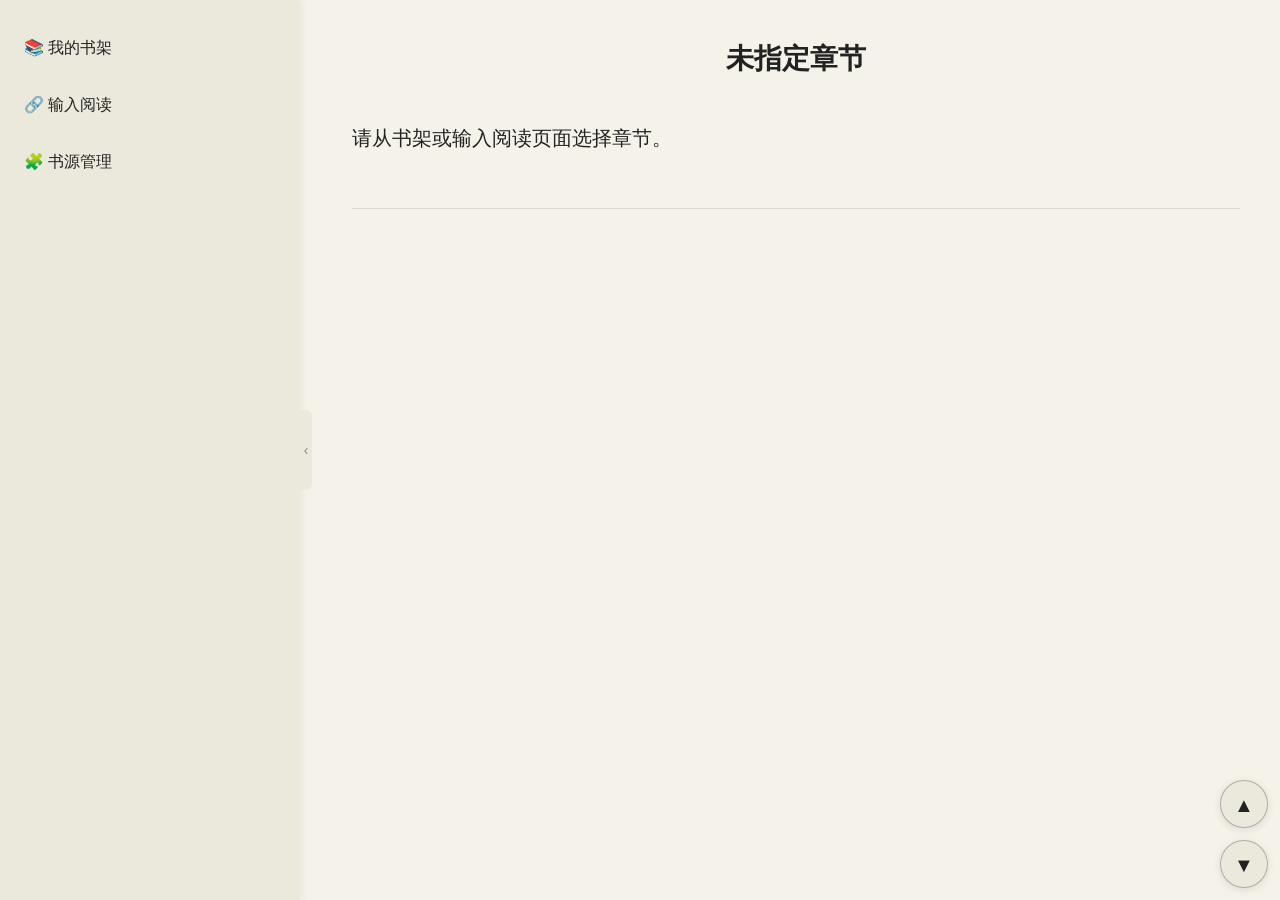
==== internal/web/templates/chapter.html @ ac38aad9 "first commit" ====
<!DOCTYPE html>
<html lang="zh-CN">
<head>
    <meta charset="UTF-8">
    <meta name="viewport" content="width=device-width, initial-scale=1.0">
    <title>章节阅读 - 小说阅读器</title>
    <link rel="stylesheet" href="style.css">
</head>
<body>

    <div id="sidebar">
        <a class="nav-btn" href="index.html">📚 我的书架</a>
        <a class="nav-btn" href="read.html">🔗 输入阅读</a>
        <a class="nav-btn" href="sources.html">🧩 书源管理</a>
    </div>

    <button id="sidebar-toggle" onclick="toggleSidebar()" title="收起/展开侧边栏"></button>
    <script src="sidebar.js"></script>
    <script>initSidebarState();</script>

    <div id="main-content">
        <div id="reader-title">加载中...</div>
        <div id="reader-chapter-name"></div>
        <div id="reader-text"></div>
        <div class="bottom-nav">
            <button class="action-btn" id="retry-btn" style="display: none;" onclick="retryChapter()">🔄 重试</button>
            <a class="action-btn" id="next-chapter-btn" style="display: none;" href="#">下一章</a>
        </div>

        <div id="page-buttons">
            <button class="page-btn" id="pageup-btn" onclick="scrollPage(-1)" title="向上翻页">▲</button>
            <button class="page-btn" id="pagedown-btn" onclick="scrollPage(1)" title="向下翻页">▼</button>
        </div>
    </div>

    <script>
        const API_BASE = '/api/v1';
        let currentNextUrl = null;
        let lastReadUrl = null;
        let prefetchController = null;

        function getQueryParam(name) {
            const params = new URLSearchParams(window.location.search);
            return params.get(name);
        }

        function scrollPage(direction) {
            // 翻页距离用视口高度（部分 Kindle 浏览器整页滚动，
            // 此时 #main-content.clientHeight 是全文高度，不能拿来当一屏）。
            var de = document.documentElement;
            var step = direction * (de.clientHeight || window.innerHeight || 0) * 0.85;
            var main = document.getElementById('main-content');
            var before = main.scrollTop;
            main.scrollTop += step;
            if (main.scrollTop === before) {
                // #main-content 不可滚动时（如 Kindle 整页滚动），退回滚动窗口
                window.scrollBy(0, step);
            }
            positionPageButtons();
        }

        var lastBtnLeft = null, lastBtnTop = null;
        // 把翻页按钮吸附到视口右下角。Kindle 墨水屏浏览器不支持 position:fixed，
        // 既不滚动内层 overflow、也不触发 window 的 scroll 事件，所以靠下面的
        // setInterval 轮询调用。仅当坐标变化时才写样式，避免墨水屏无谓重绘。
        function positionPageButtons() {
            var btns = document.getElementById('page-buttons');
            if (!btns) return;
            var de = document.documentElement;
            var vw = de.clientWidth || window.innerWidth || 0;
            var vh = de.clientHeight || window.innerHeight || 0;
            var sx = window.pageXOffset || de.scrollLeft || document.body.scrollLeft || 0;
            var sy = window.pageYOffset || de.scrollTop || document.body.scrollTop || 0;
            var left = sx + vw - btns.offsetWidth - 12;
            var top  = sy + vh - btns.offsetHeight - 12;
            if (left === lastBtnLeft && top === lastBtnTop) return;
            lastBtnLeft = left;
            lastBtnTop = top;
            btns.style.left = left + 'px';
            btns.style.top  = top + 'px';
        }

        function prefetchNextChapter(url) {
            if (prefetchController) {
                prefetchController.abort();
            }
            prefetchController = new AbortController();
            fetch(`${API_BASE}/prefetch`, {
                method: 'POST',
                headers: { 'Content-Type': 'application/json' },
                body: JSON.stringify({ url: url }),
                signal: prefetchController.signal
            }).catch(() => {}); // 静默失败
        }

        async function readChapter(url) {
            if (!url) return;
            lastReadUrl = url;

            document.getElementById('reader-title').textContent = '正在解析内容...';
            document.getElementById('reader-chapter-name').textContent = '';
            document.getElementById('reader-text').textContent = '';
            document.getElementById('next-chapter-btn').style.display = 'none';
            document.getElementById('retry-btn').style.display = 'none';

            try {
                const response = await fetch(`${API_BASE}/read`, {
                    method: 'POST',
                    headers: {
                        'Content-Type': 'application/json'
                    },
                    body: JSON.stringify({ url: url })
                });

                const data = await response.json();

                document.getElementById('reader-title').textContent = data.book_name || '未知书名';
                document.getElementById('reader-chapter-name').textContent = data.chapter_name || '未知章节';
                document.getElementById('reader-text').textContent = data.content || '无内容';
                document.getElementById('retry-btn').style.display = 'none';

                if (data.next_url) {
                    currentNextUrl = data.next_url;
                    const nextBtn = document.getElementById('next-chapter-btn');
                    nextBtn.href = 'chapter.html?url=' + encodeURIComponent(data.next_url);
                    nextBtn.style.display = 'inline-block';
                    // 预加载下一章
                    prefetchNextChapter(data.next_url);
                } else {
                    currentNextUrl = null;
                }

                document.getElementById('main-content').scrollTop = 0;
                positionPageButtons();

            } catch (error) {
                console.error('读取章节失败:', error);
                document.getElementById('reader-title').textContent = '读取失败';
                document.getElementById('reader-text').textContent = '请检查本地服务是否正常运行。';
                document.getElementById('retry-btn').style.display = 'inline-block';
            }
        }

        function retryChapter() {
            if (lastReadUrl) {
                readChapter(lastReadUrl);
            }
        }


        window.onload = function() {
            const url = getQueryParam('url');
            if (url) {
                readChapter(url);
            } else {
                document.getElementById('reader-title').textContent = '未指定章节';
                document.getElementById('reader-text').textContent = '请从书架或输入阅读页面选择章节。';
            }
            positionPageButtons();
        };
        window.addEventListener('resize', positionPageButtons);
        window.addEventListener('scroll', positionPageButtons);
        document.getElementById('main-content').addEventListener('scroll', positionPageButtons);
        setInterval(positionPageButtons, 300);
    </script>
</body>
</html>
---- internal/web/templates/style.css ----
:root {
    --bg-color: #f4f2e9;
    --sidebar-bg: #ebe8dc;
    --text-color: #222222;
    --text-light: #888888;
    --primary-btn: #8B7E66;
    --primary-btn-hover: #736752;
}

body {
    margin: 0;
    font-family: 'Segoe UI', "Microsoft YaHei", sans-serif;
    display: flex;
    height: 100vh;
    background-color: var(--bg-color);
    color: var(--text-color);
    overflow: hidden;
}

#sidebar {
    width: 300px;
    background-color: var(--sidebar-bg);
    box-shadow: 2px 0 8px rgba(0,0,0,0.05);
    display: flex;
    flex-direction: column;
    padding-top: 20px;
    transition: width 0.3s ease, padding 0.3s ease, opacity 0.3s ease;
    overflow: hidden;
}

#sidebar.collapsed {
    width: 0;
    padding-top: 0;
    box-shadow: none;
}

#sidebar.collapsed .nav-btn {
    opacity: 0;
    pointer-events: none;
}

.nav-btn {
    padding: 18px 24px;
    border: none;
    background: none;
    text-align: left;
    font-size: 16px;
    cursor: pointer;
    color: var(--text-color);
    transition: background-color 0.2s, opacity 0.2s;
    display: flex;
    align-items: center;
    gap: 10px;
    white-space: nowrap;
    text-decoration: none;
}

.nav-btn:hover {
    background-color: rgba(0, 0, 0, 0.05);
}

.nav-btn.active {
    background-color: rgba(0, 0, 0, 0.08);
    font-weight: bold;
}

#sidebar-toggle {
    width: 8px;
    height: 80px;
    background-color: var(--sidebar-bg);
    border: none;
    cursor: pointer;
    display: flex;
    align-items: center;
    justify-content: center;
    position: relative;
    z-index: 5;
    transition: left 0.3s cubic-bezier(0.4, 0, 0.2, 1), background 0.2s;
    border-radius: 0 6px 6px 0;
    align-self: center;
}

#sidebar-toggle:hover {
    background-color: rgba(0, 0, 0, 0.08);
}

#sidebar-toggle::after {
    content: '‹';
    font-size: 14px;
    color: var(--text-light);
    transition: transform 0.3s ease;
}

#sidebar-toggle.collapsed::after {
    content: '›';
    transform: none;
}

#main-content {
    flex: 1;
    padding: 40px;
    overflow-y: auto;
}

h2 {
    border-bottom: 1px solid rgba(0,0,0,0.1);
    padding-bottom: 10px;
    margin-bottom: 20px;
    color: var(--text-color);
}

.book-card {
    background-color: rgba(255, 255, 255, 0.6);
    padding: 20px;
    margin-bottom: 15px;
    border-radius: 8px;
    cursor: pointer;
    transition: transform 0.2s, box-shadow 0.2s;
    border: 1px solid rgba(0,0,0,0.05);
}

.book-card:hover {
    transform: translateY(-2px);
    box-shadow: 0 4px 12px rgba(0,0,0,0.08);
}

.book-title {
    font-size: 18px;
    font-weight: bold;
    margin-bottom: 8px;
}

.book-meta {
    font-size: 14px;
    color: var(--text-light);
    display: flex;
    justify-content: space-between;
}

.input-group {
    display: flex;
    gap: 12px;
    margin-top: 20px;
}

input[type="text"] {
    flex: 1;
    padding: 12px 16px;
    font-size: 16px;
    border: 1px solid #CCC;
    border-radius: 6px;
    background-color: #FFF;
    outline: none;
}

input[type="text"]:focus {
    border-color: var(--primary-btn);
}

button.action-btn,
a.action-btn {
    padding: 12px 24px;
    font-size: 16px;
    background-color: var(--primary-btn);
    color: white;
    border: none;
    border-radius: 6px;
    cursor: pointer;
    transition: background-color 0.2s;
    text-decoration: none;
    display: inline-block;
}

button.action-btn:hover,
a.action-btn:hover {
    background-color: var(--primary-btn-hover);
}

#reader-title {
    font-size: 28px;
    font-weight: bold;
    text-align: center;
    margin-bottom: 10px;
}

#reader-chapter-name {
    font-size: 20px;
    color: var(--text-light);
    text-align: center;
    margin-bottom: 40px;
}

#reader-text {
    font-size: 20px;
    line-height: 2.0;
    white-space: pre-wrap;
    text-align: justify;
    max-width: 900px;
    margin: 0 auto;
}

.bottom-nav {
    margin-top: 50px;
    padding-top: 20px;
    border-top: 1px solid rgba(0,0,0,0.1);
    text-align: center;
    padding-bottom: 40px;
    max-width: 900px;
    margin-left: auto;
    margin-right: auto;
}

.page-toolbar {
    display: flex;
    gap: 12px;
    align-items: center;
    justify-content: space-between;
    margin-bottom: 18px;
    flex-wrap: wrap;
}

.source-table {
    width: 100%;
    border-collapse: collapse;
    background: rgba(255, 255, 255, 0.65);
    border-radius: 8px;
    overflow: hidden;
}

.source-table th,
.source-table td {
    padding: 12px 14px;
    border-bottom: 1px solid rgba(0,0,0,0.06);
    text-align: left;
    vertical-align: top;
    font-size: 14px;
}

.source-table th {
    background: rgba(0,0,0,0.03);
    font-weight: 600;
}

.source-table td.actions {
    white-space: nowrap;
}

.mini-btn {
    padding: 8px 12px;
    font-size: 14px;
}

.secondary-btn {
    background: transparent;
    color: var(--text-color);
    border: 1px solid rgba(0,0,0,0.15);
}

.secondary-btn:hover {
    background: rgba(0,0,0,0.05);
}

.danger-btn {
    background: #b54a3d;
}

.danger-btn:hover {
    background: #943c31;
}

.overlay {
    position: fixed;
    inset: 0;
    background: rgba(0,0,0,0.42);
    display: none;
    align-items: center;
    justify-content: center;
    z-index: 1000;
    padding: 20px;
}

.overlay.active {
    display: flex;
}

.dialog {
    width: min(100%, 1100px);
    max-height: 92vh;
    overflow: auto;
    background: #fff;
    border-radius: 8px;
    box-shadow: 0 18px 50px rgba(0,0,0,0.18);
    padding: 22px;
}

.dialog h3 {
    margin-top: 0;
}

.form-grid {
    display: grid;
    grid-template-columns: 1fr 1fr;
    gap: 14px;
}

.form-field {
    display: flex;
    flex-direction: column;
    gap: 6px;
}

.form-field.full {
    grid-column: 1 / -1;
}

.form-field label {
    font-size: 14px;
    color: var(--text-light);
}

.form-field textarea,
.form-field input[type="text"] {
    width: 100%;
    box-sizing: border-box;
}

.form-field textarea {
    min-height: 90px;
    padding: 12px 16px;
    font-size: 15px;
    border: 1px solid #CCC;
    border-radius: 6px;
    background-color: #FFF;
    outline: none;
    resize: vertical;
    font-family: inherit;
}

.form-actions {
    display: flex;
    gap: 10px;
    justify-content: flex-end;
    margin-top: 16px;
    flex-wrap: wrap;
}

.preview-layout {
    display: grid;
    grid-template-columns: 1fr 1fr;
    gap: 16px;
    margin-top: 18px;
}

.preview-box {
    border: 1px solid rgba(0,0,0,0.08);
    border-radius: 8px;
    padding: 14px;
    background: rgba(0,0,0,0.02);
}

.preview-box pre {
    white-space: pre-wrap;
    word-break: break-word;
    margin: 8px 0 0;
    font-family: inherit;
}

@media (max-width: 860px) {
    .form-grid,
    .preview-layout {
        grid-template-columns: 1fr;
    }
    #main-content {
        padding: 24px 16px;
    }
    .source-table {
        display: block;
        overflow-x: auto;
    }
}

#page-buttons {
    position: absolute;
    z-index: 10;
}

.page-btn {
    display: block;
    width: 48px;
    height: 48px;
    border: 1px solid rgba(0,0,0,0.25);
    border-radius: 50%;
    background-color: var(--sidebar-bg);
    color: var(--text-color);
    font-size: 20px;
    cursor: pointer;
    box-shadow: 0 2px 8px rgba(0,0,0,0.1);
    text-align: center;
    line-height: 48px;
    padding: 0;
}

.page-btn + .page-btn {
    margin-top: 12px;
}

.page-btn:hover {
    background-color: rgba(0, 0, 0, 0.08);
}
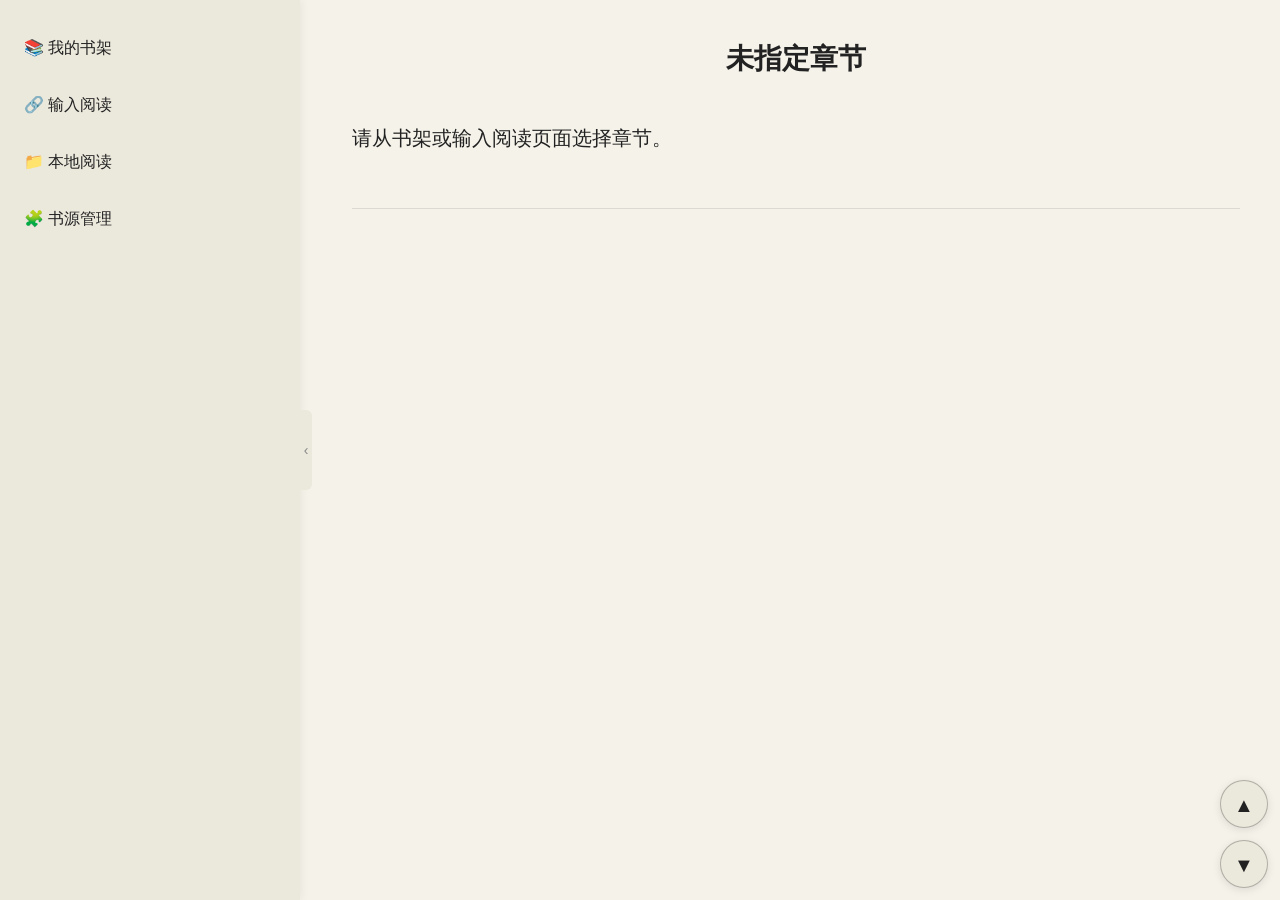
==== commit 7cbbc910: "Add local reading feature and enhance navigation in chapter reader" ====
--- a/internal/web/templates/chapter.html
+++ b/internal/web/templates/chapter.html
@@ -11,6 +11,7 @@
     <div id="sidebar">
         <a class="nav-btn" href="index.html">📚 我的书架</a>
         <a class="nav-btn" href="read.html">🔗 输入阅读</a>
+        <a class="nav-btn" href="local.html">📁 本地阅读</a>
         <a class="nav-btn" href="sources.html">🧩 书源管理</a>
     </div>
 
@@ -18,7 +19,7 @@
     <script src="sidebar.js"></script>
     <script>initSidebarState();</script>
 
-    <div id="main-content">
+    <div id="main-content" tabindex="-1">
         <div id="reader-title">加载中...</div>
         <div id="reader-chapter-name"></div>
         <div id="reader-text"></div>
@@ -96,6 +97,7 @@
         async function readChapter(url) {
             if (!url) return;
             lastReadUrl = url;
+            currentNextUrl = null;
 
             document.getElementById('reader-title').textContent = '正在解析内容...';
             document.getElementById('reader-chapter-name').textContent = '';
@@ -122,7 +124,7 @@
                 if (data.next_url) {
                     currentNextUrl = data.next_url;
                     const nextBtn = document.getElementById('next-chapter-btn');
-                    nextBtn.href = 'chapter.html?url=' + encodeURIComponent(data.next_url);
+                    nextBtn.href = 'chapter.html?url=' + data.next_url;
                     nextBtn.style.display = 'inline-block';
                     // 预加载下一章
                     prefetchNextChapter(data.next_url);
@@ -130,7 +132,9 @@
                     currentNextUrl = null;
                 }
 
-                document.getElementById('main-content').scrollTop = 0;
+                const main = document.getElementById('main-content');
+                main.scrollTop = 0;
+                main.focus({ preventScroll: true });
                 positionPageButtons();
 
             } catch (error) {
@@ -158,6 +162,19 @@
             }
             positionPageButtons();
         };
+        document.addEventListener('keydown', function(event) {
+            if (event.key !== 'ArrowRight' || !currentNextUrl || event.defaultPrevented ||
+                event.repeat || event.isComposing || event.altKey || event.ctrlKey ||
+                event.metaKey || event.shiftKey) {
+                return;
+            }
+            const target = event.target;
+            if (target.isContentEditable || ['INPUT', 'TEXTAREA', 'SELECT'].includes(target.tagName)) {
+                return;
+            }
+            event.preventDefault();
+            document.getElementById('next-chapter-btn').click();
+        });
         window.addEventListener('resize', positionPageButtons);
         window.addEventListener('scroll', positionPageButtons);
         document.getElementById('main-content').addEventListener('scroll', positionPageButtons);
--- a/internal/web/templates/style.css
+++ b/internal/web/templates/style.css
@@ -100,6 +100,10 @@
     flex: 1;
     padding: 40px;
     overflow-y: auto;
+}
+
+#main-content[tabindex="-1"]:focus {
+    outline: none;
 }
 
 h2 {
@@ -377,6 +381,50 @@
         display: block;
         overflow-x: auto;
     }
+}
+
+.file-picker {
+    max-width: 700px;
+    margin: 40px auto;
+    text-align: center;
+}
+
+.file-picker-row {
+    display: flex;
+    gap: 12px;
+    align-items: center;
+    justify-content: center;
+    flex-wrap: wrap;
+    margin-top: 24px;
+}
+
+.chapter-nav {
+    display: flex;
+    gap: 12px;
+    align-items: center;
+    justify-content: center;
+    flex-wrap: wrap;
+    margin: 56px auto 24px;
+    max-width: 900px;
+}
+
+.chapter-nav select {
+    padding: 10px 14px;
+    font-size: 15px;
+    border: 1px solid #CCC;
+    border-radius: 6px;
+    background-color: #FFF;
+    outline: none;
+    max-width: 420px;
+}
+
+.chapter-nav select:focus {
+    border-color: var(--primary-btn);
+}
+
+.chapter-nav button:disabled {
+    opacity: 0.45;
+    cursor: not-allowed;
 }
 
 #page-buttons {
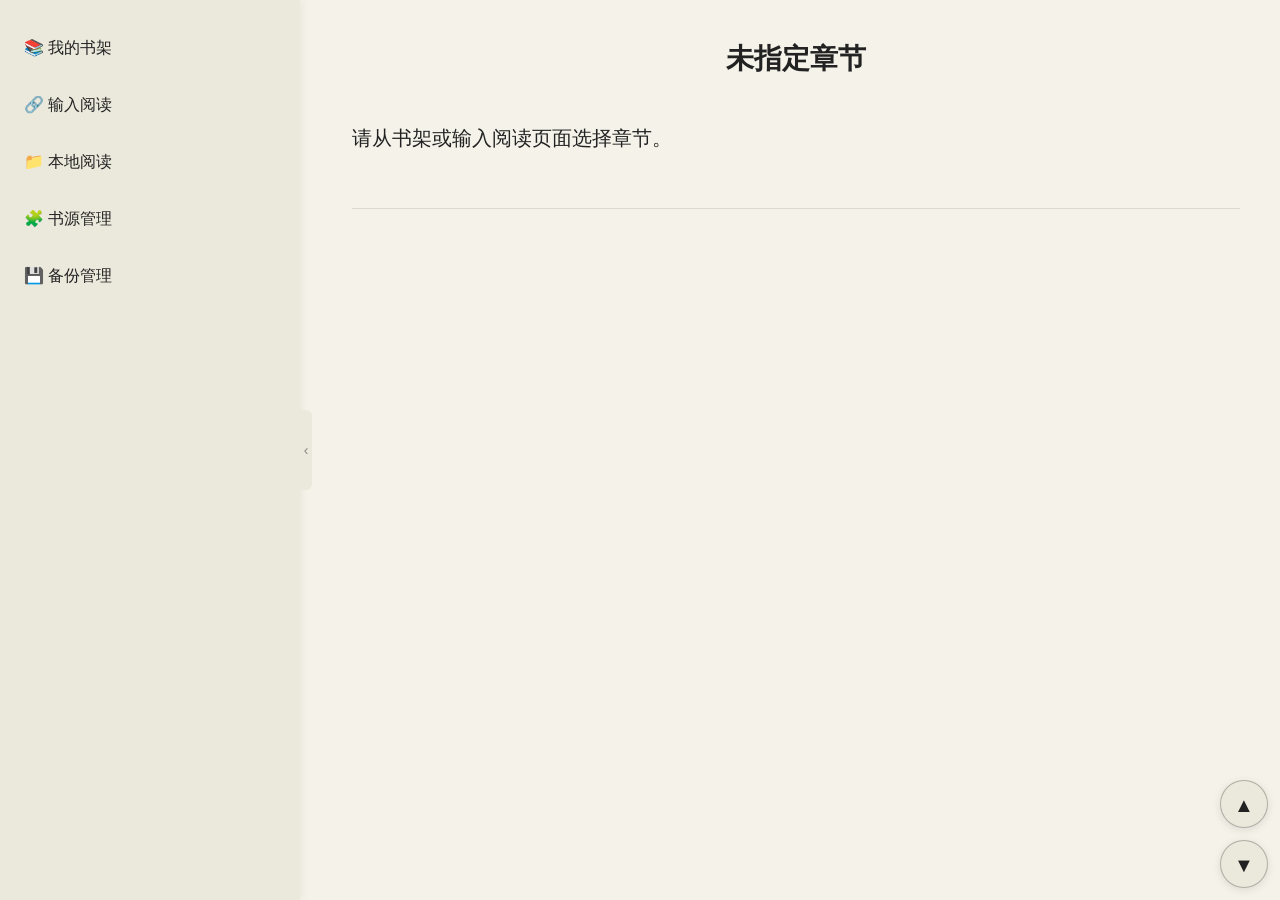
==== commit 5bff5540: "feat: add D1 database support with GORM integration - Implement D1 database connection and configura" ====
--- a/internal/web/templates/chapter.html
+++ b/internal/web/templates/chapter.html
@@ -13,6 +13,7 @@
         <a class="nav-btn" href="read.html">🔗 输入阅读</a>
         <a class="nav-btn" href="local.html">📁 本地阅读</a>
         <a class="nav-btn" href="sources.html">🧩 书源管理</a>
+        <a class="nav-btn" href="backup.html">💾 备份管理</a>
     </div>
 
     <button id="sidebar-toggle" onclick="toggleSidebar()" title="收起/展开侧边栏"></button>
--- a/internal/web/templates/style.css
+++ b/internal/web/templates/style.css
@@ -455,3 +455,35 @@
 .page-btn:hover {
     background-color: rgba(0, 0, 0, 0.08);
 }
+
+.backup-card {
+    background-color: rgba(255, 255, 255, 0.6);
+    padding: 24px;
+    margin-bottom: 24px;
+    border-radius: 8px;
+    border: 1px solid rgba(0,0,0,0.06);
+}
+
+.backup-card h3 {
+    margin-top: 0;
+    margin-bottom: 12px;
+}
+
+.backup-warning {
+    color: #b54a3d;
+    font-size: 14px;
+    margin-bottom: 14px;
+}
+
+.backup-stats {
+    margin-top: 16px;
+    padding: 14px 18px;
+    background: rgba(0, 0, 0, 0.04);
+    border-radius: 6px;
+    display: none;
+}
+
+.backup-stats.active {
+    display: block;
+}
+
